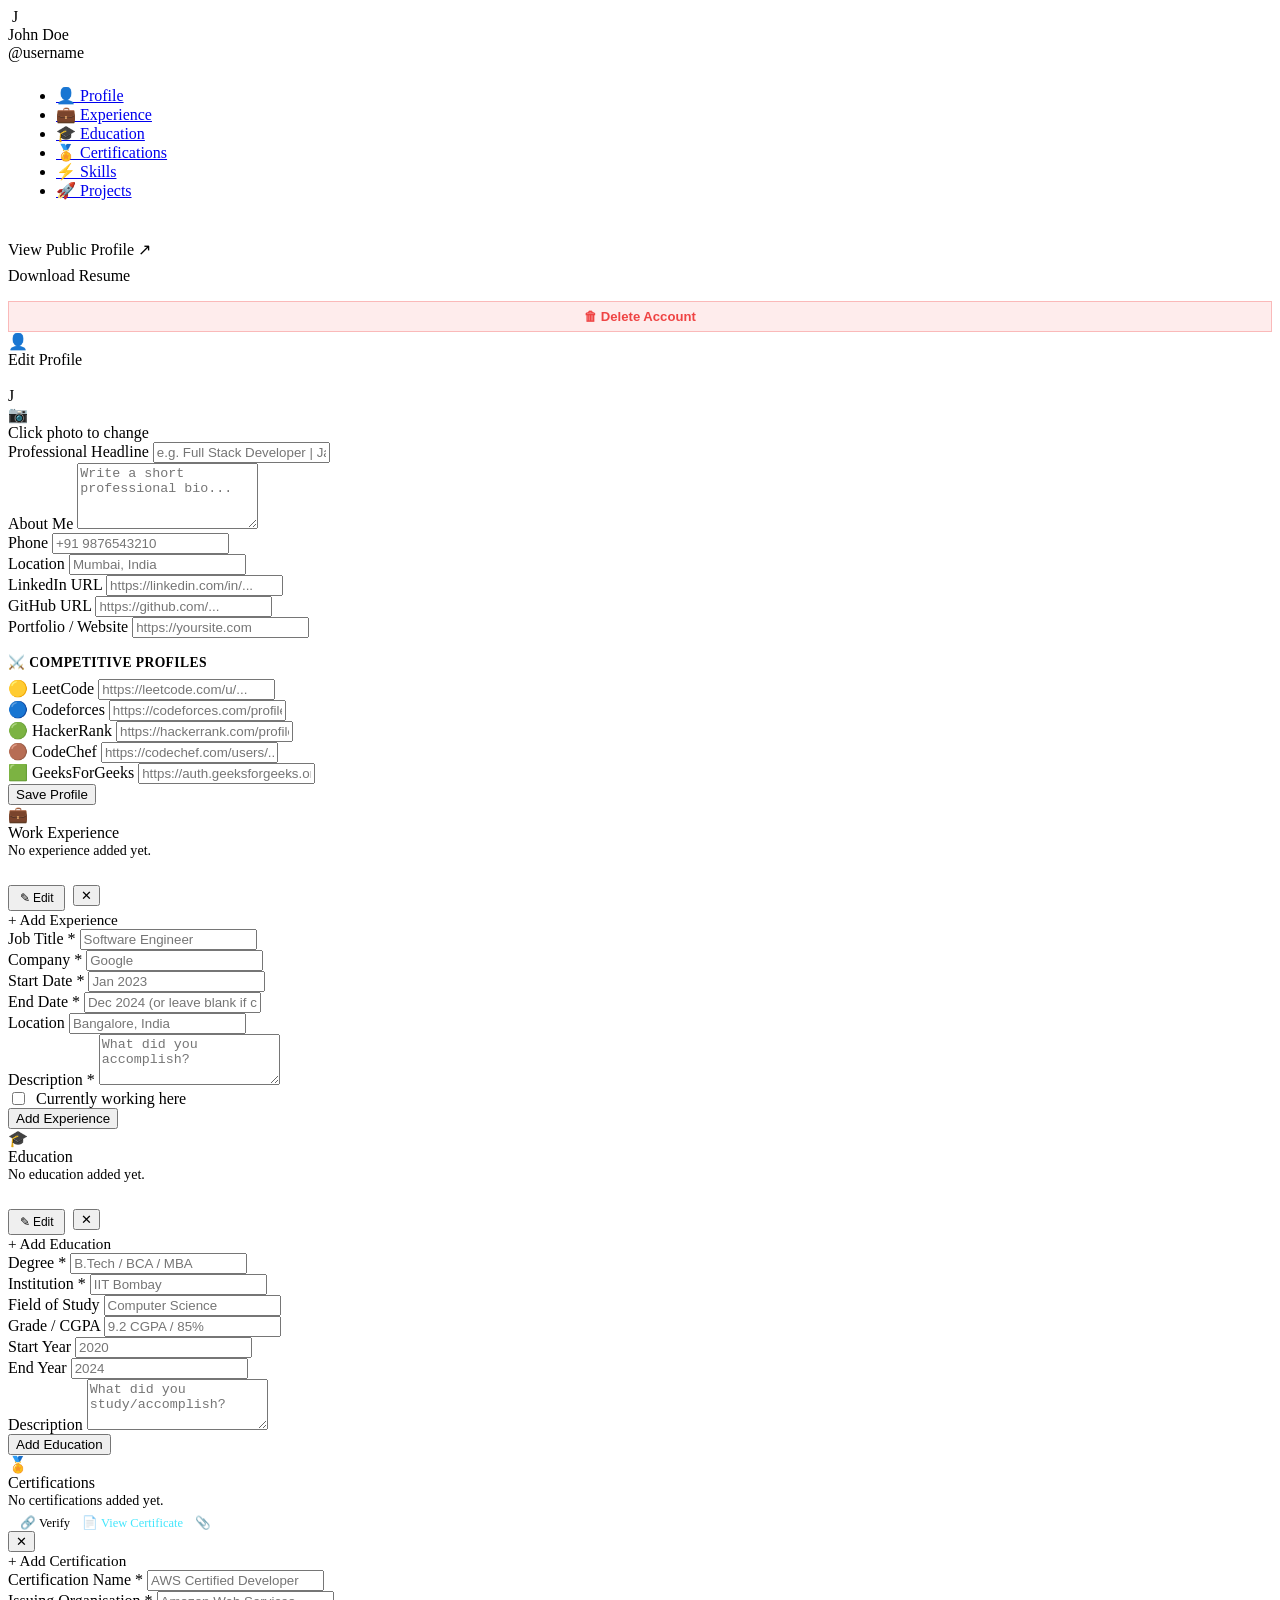
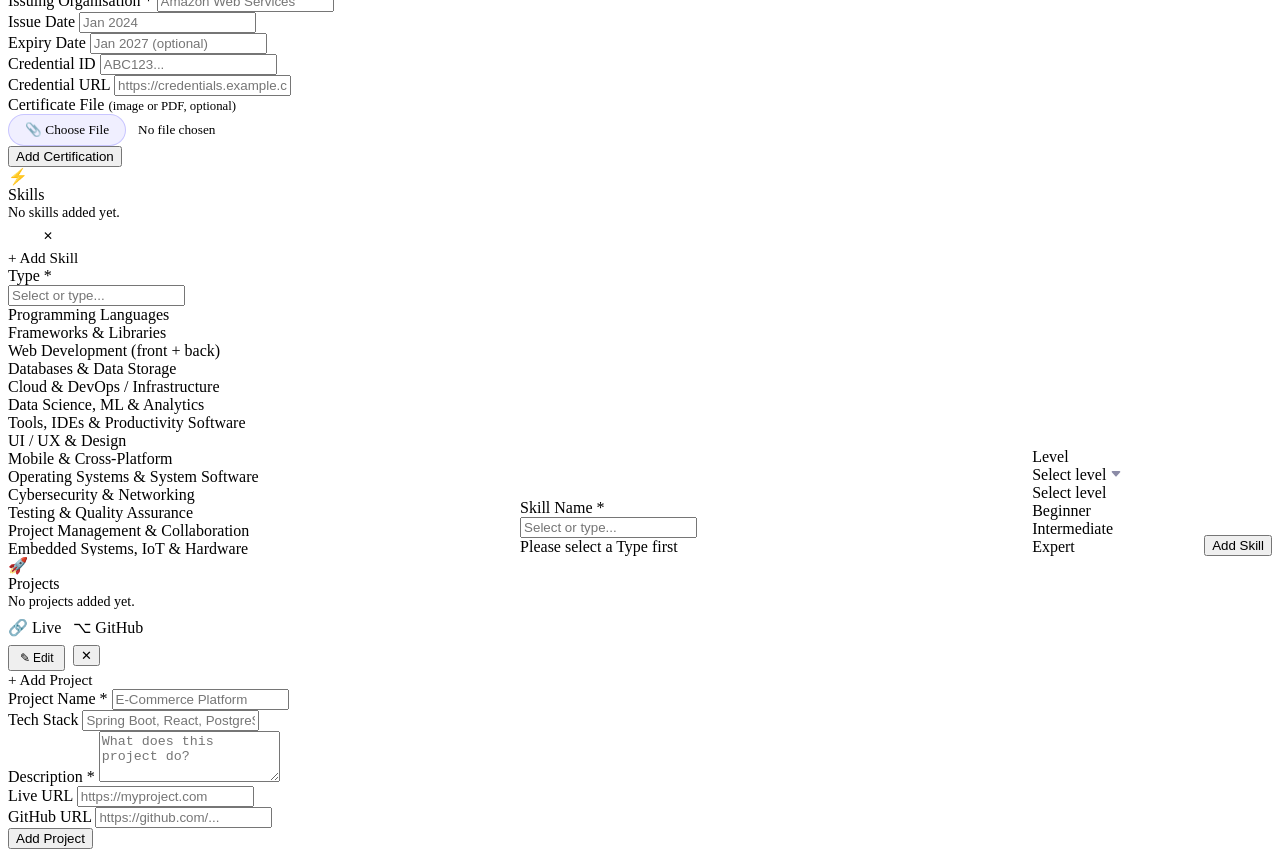
==== src/main/resources/templates/dashboard.html @ 79514089 "Prototype Completed" ====
<!DOCTYPE html>
<html xmlns:th="http://www.thymeleaf.org" lang="en">

<head>
    <meta charset="UTF-8" />
    <meta name="viewport" content="width=device-width, initial-scale=1.0" />
    <title>Dashboard – OpenPortfolio</title>
    <link rel="stylesheet" th:href="@{/css/main.css}" />
    <link rel="stylesheet" th:href="@{/css/dashboard.css}" />
</head>

<body>
    <div th:replace="~{fragments/navbar :: navbar('dashboard')}"></div>

    <div class="dashboard-layout">
        <!-- Sidebar -->
        <aside class="sidebar">
            <div class="sidebar-avatar">
                <!-- If the user has a profile pic, show it; otherwise show the letter circle -->
                <div class="avatar-circle" id="sidebarAvatar">
                    <img th:if="${profile != null and profile.profilePicUrl != null}" th:src="${profile.profilePicUrl}"
                        th:alt="${session.fullName}" id="sidebarAvatarImg" />
                    <span th:unless="${profile != null and profile.profilePicUrl != null}"
                        th:text="${#strings.substring(session.fullName, 0, 1)}" id="sidebarAvatarInitial">J</span>
                </div>
                <div class="avatar-name" th:text="${session.fullName}">John Doe</div>
                <div class="avatar-username">@<span th:text="${session.username}">username</span></div>
            </div>
            <div class="card" style="padding:0.5rem;">
                <ul class="sidebar-menu">
                    <li><a href="#profile" onclick="switchTab('profile')" class="active" id="tab-profile"> 👤
                            Profile</a></li>
                    <li><a href="#experience" onclick="switchTab('experience')" id="tab-experience"> 💼 Experience</a>
                    </li>
                    <li><a href="#education" onclick="switchTab('education')" id="tab-education"> 🎓 Education</a></li>
                    <li><a href="#certifications" onclick="switchTab('certifications')" id="tab-certifications"> 🏅
                            Certifications</a></li>
                    <li><a href="#skills" onclick="switchTab('skills')" id="tab-skills"> ⚡ Skills</a></li>
                    <li><a href="#projects" onclick="switchTab('projects')" id="tab-projects"> 🚀 Projects</a></li>
                </ul>
            </div>
            <div style="margin-top:1rem; display:flex; flex-direction:column; gap:0.5rem;">
                <a th:href="@{'/profile/' + ${session.username}}" class="btn btn-outline btn-sm" target="_blank">View
                    Public Profile ↗</a>
                <a th:href="@{'/resume/' + ${session.username}}" class="btn btn-primary btn-sm">Download Resume</a>
                <button type="button" onclick="document.getElementById('deleteModal').style.display='flex'"
                    style="background:rgba(239,68,68,0.1);border:1px solid rgba(239,68,68,0.3);color:#ef4444;border-radius:var(--radius-sm);padding:0.45rem 1rem;font-size:0.82rem;font-weight:600;cursor:pointer;margin-top:0.5rem;transition:all 0.2s;"
                    onmouseover="this.style.background='rgba(239,68,68,0.2)'"
                    onmouseout="this.style.background='rgba(239,68,68,0.1)'">
                    🗑 Delete Account
                </button>
            </div>
        </aside>

        <!-- Main Content -->
        <main class="main-content">

            <!-- ===== PROFILE TAB ===== -->
            <div id="panel-profile" class="tab-panel active">
                <div class="card">
                    <div class="section-title">
                        <div class="section-icon">👤</div> Edit Profile
                    </div>

                    <!-- Profile Picture Upload -->
                    <input type="file" id="picFileInput" accept="image/*" style="display:none" />
                    <div class="pic-upload-wrapper" onclick="document.getElementById('picFileInput').click()"
                        title="Click to change photo">
                        <img th:if="${profile != null and profile.profilePicUrl != null}"
                            th:src="${profile.profilePicUrl}" th:alt="${session.fullName}" id="picPreview" />
                        <div th:unless="${profile != null and profile.profilePicUrl != null}"
                            class="pic-upload-placeholder" id="picPlaceholder"
                            th:text="${#strings.substring(session.fullName, 0, 1)}">J</div>
                        <div class="pic-upload-overlay">📷</div>
                    </div>
                    <div class="pic-upload-status" id="picUploadStatus">Click photo to change</div>

                    <form id="profileForm" action="/dashboard/profile" method="post">
                        <div class="form-group">
                            <label class="form-label" for="headline">Professional Headline</label>
                            <input class="form-control" type="text" id="headline" name="headline"
                                th:value="${profile != null ? profile.headline : ''}"
                                placeholder="e.g. Full Stack Developer | Java & React Enthusiast" />
                        </div>
                        <div class="form-group">
                            <label class="form-label" for="bio">About Me</label>
                            <textarea class="form-control" id="bio" name="bio" rows="4"
                                th:text="${profile != null ? profile.bio : ''}"
                                placeholder="Write a short professional bio..."></textarea>
                        </div>
                        <div class="form-row">
                            <div class="form-group">
                                <label class="form-label" for="phone">Phone</label>
                                <input class="form-control" type="tel" id="phone" name="phone"
                                    th:value="${profile != null ? profile.phone : ''}" placeholder="+91 9876543210" />
                            </div>
                            <div class="form-group">
                                <label class="form-label" for="location">Location</label>
                                <input class="form-control" type="text" id="location" name="location"
                                    th:value="${profile != null ? profile.location : ''}" placeholder="Mumbai, India" />
                            </div>
                        </div>
                        <div class="form-row">
                            <div class="form-group">
                                <label class="form-label" for="linkedin">LinkedIn URL</label>
                                <input class="form-control" type="url" id="linkedin" name="linkedin"
                                    th:value="${profile != null ? profile.linkedin : ''}"
                                    placeholder="https://linkedin.com/in/..." />
                            </div>
                            <div class="form-group">
                                <label class="form-label" for="github">GitHub URL</label>
                                <input class="form-control" type="url" id="github" name="github"
                                    th:value="${profile != null ? profile.github : ''}"
                                    placeholder="https://github.com/..." />
                            </div>
                        </div>
                        <div class="form-group">
                            <label class="form-label" for="website">Portfolio / Website</label>
                            <input class="form-control" type="url" id="website" name="website"
                                th:value="${profile != null ? profile.website : ''}"
                                placeholder="https://yoursite.com" />
                        </div>

                        <!-- Competitive Coding Profiles -->
                        <div
                            style="margin-top:1rem;margin-bottom:0.5rem;font-weight:600;font-size:0.85rem;color:var(--text-muted);letter-spacing:0.03em;">
                            ⚔️ COMPETITIVE PROFILES</div>
                        <div class="form-row">
                            <div class="form-group">
                                <label class="form-label" for="leetcode">🟡 LeetCode</label>
                                <input class="form-control" type="url" id="leetcode" name="leetcode"
                                    th:value="${profile != null ? profile.leetcode : ''}"
                                    placeholder="https://leetcode.com/u/..." />
                            </div>
                            <div class="form-group">
                                <label class="form-label" for="codeforces">🔵 Codeforces</label>
                                <input class="form-control" type="url" id="codeforces" name="codeforces"
                                    th:value="${profile != null ? profile.codeforces : ''}"
                                    placeholder="https://codeforces.com/profile/..." />
                            </div>
                        </div>
                        <div class="form-row">
                            <div class="form-group">
                                <label class="form-label" for="hackerrank">🟢 HackerRank</label>
                                <input class="form-control" type="url" id="hackerrank" name="hackerrank"
                                    th:value="${profile != null ? profile.hackerrank : ''}"
                                    placeholder="https://hackerrank.com/profile/..." />
                            </div>
                            <div class="form-group">
                                <label class="form-label" for="codechef">🟤 CodeChef</label>
                                <input class="form-control" type="url" id="codechef" name="codechef"
                                    th:value="${profile != null ? profile.codechef : ''}"
                                    placeholder="https://codechef.com/users/..." />
                            </div>
                        </div>
                        <div class="form-group">
                            <label class="form-label" for="geeksforgeeks">🟩 GeeksForGeeks</label>
                            <input class="form-control" type="url" id="geeksforgeeks" name="geeksforgeeks"
                                th:value="${profile != null ? profile.geeksforgeeks : ''}"
                                placeholder="https://auth.geeksforgeeks.org/user/..." />
                        </div>

                        <button type="submit" id="saveProfileBtn" class="btn btn-primary">Save Profile</button>
                    </form>
                </div>
            </div>

            <!-- ===== EXPERIENCE TAB ===== -->
            <div id="panel-experience" class="tab-panel">
                <!-- Existing Entries -->
                <div class="card mb-2">
                    <div class="section-title">
                        <div class="section-icon">💼</div> Work Experience
                    </div>
                    <div th:if="${#lists.isEmpty(experiences)}" style="color:var(--text-muted);font-size:0.88rem;">No
                        experience added yet.</div>
                    <div th:each="exp : ${experiences}">
                        <div class="entry-card">
                            <div class="entry-info">
                                <div class="entry-title" th:text="${exp.jobTitle}"></div>
                                <div class="entry-sub"
                                    th:text="${exp.company} + (${exp.location != null} ? ' · ' + ${exp.location} : '')">
                                </div>
                                <div class="entry-sub"
                                    th:text="${exp.startDate} + ' → ' + (${exp.current} ? 'Present' : ${exp.endDate})">
                                </div>
                                <div class="entry-sub" style="white-space: pre-line; margin-top: 0.5rem;"
                                    th:if="${exp.description}" th:text="${exp.description}">
                                </div>
                            </div>
                            <div style="display:flex;gap:0.5rem;align-items:flex-start;">
                                <button type="button" class="btn btn-outline btn-sm"
                                    th:onclick="'toggleEditExperience(' + ${exp.id} + ')'"
                                    style="font-size:0.75rem;padding:0.25rem 0.6rem;">✎ Edit</button>
                                <form th:action="@{'/dashboard/experience/delete/' + ${exp.id}}" method="post">
                                    <button type="submit" class="btn btn-danger">✕</button>
                                </form>
                            </div>
                        </div>

                        <!-- Edit Form (Hidden by default) -->
                        <div th:id="'edit-experience-' + ${exp.id}" class="card"
                            style="display:none; margin-bottom: 1rem; border: 1px dashed var(--primary);">
                            <div class="section-title" style="font-size:0.95rem;">✎ Edit Experience</div>
                            <form th:action="@{'/dashboard/experience/edit/' + ${exp.id}}" method="post">
                                <div class="form-row">
                                    <div class="form-group">
                                        <label class="form-label">Job Title *</label>
                                        <input class="form-control" type="text" name="jobTitle"
                                            th:value="${exp.jobTitle}" required />
                                    </div>
                                    <div class="form-group">
                                        <label class="form-label">Company *</label>
                                        <input class="form-control" type="text" name="company" th:value="${exp.company}"
                                            required />
                                    </div>
                                </div>
                                <div class="form-row">
                                    <div class="form-group">
                                        <label class="form-label">Start Date *</label>
                                        <input class="form-control" type="text" name="startDate"
                                            th:value="${exp.startDate}" required />
                                    </div>
                                    <div class="form-group">
                                        <label class="form-label">End Date <span class="end-date-req"
                                                th:style="${exp.current ? 'display:none;' : ''}">*</span></label>
                                        <input class="form-control" type="text" name="endDate" th:value="${exp.endDate}"
                                            th:required="${!exp.current}" />
                                    </div>
                                </div>
                                <div class="form-group">
                                    <label class="form-label">Location</label>
                                    <input class="form-control" type="text" name="location"
                                        th:value="${exp.location}" />
                                </div>
                                <div class="form-group">
                                    <label class="form-label">Description *</label>
                                    <textarea class="form-control" name="description" rows="3" required
                                        style="white-space: pre-line;" th:text="${exp.description}"></textarea>
                                </div>
                                <div class="form-group" style="display:flex;align-items:center;gap:0.5rem;"
                                    th:if="${#lists.isEmpty(experiences.?[current]) or exp.current}">
                                    <input type="checkbox" th:id="'current-exp-' + ${exp.id}" name="current"
                                        value="true" th:checked="${exp.current}" style="accent-color:var(--primary)" />
                                    <label th:for="'current-exp-' + ${exp.id}" class="form-label"
                                        style="margin:0;">Currently working here</label>
                                </div>
                                <div style="display:flex; gap:0.5rem;">
                                    <button type="submit" class="btn btn-primary btn-sm">Save Changes</button>
                                    <button type="button" class="btn btn-outline btn-sm"
                                        th:onclick="'toggleEditExperience(' + ${exp.id} + ')'">Cancel</button>
                                </div>
                            </form>
                        </div>
                    </div>
                </div>
                <!-- Add Form -->
                <div class="card">
                    <div class="section-title" style="font-size:0.95rem;">+ Add Experience</div>
                    <form action="/dashboard/experience/add" method="post">
                        <div class="form-row">
                            <div class="form-group">
                                <label class="form-label">Job Title *</label>
                                <input class="form-control" type="text" name="jobTitle" placeholder="Software Engineer"
                                    required />
                            </div>
                            <div class="form-group">
                                <label class="form-label">Company *</label>
                                <input class="form-control" type="text" name="company" placeholder="Google" required />
                            </div>
                        </div>
                        <div class="form-row">
                            <div class="form-group">
                                <label class="form-label">Start Date *</label>
                                <input class="form-control" type="text" name="startDate" placeholder="Jan 2023"
                                    required />
                            </div>
                            <div class="form-group">
                                <label class="form-label">End Date <span class="end-date-req">*</span></label>
                                <input class="form-control" type="text" name="endDate"
                                    placeholder="Dec 2024 (or leave blank if current)" required />
                            </div>
                        </div>
                        <div class="form-group">
                            <label class="form-label">Location</label>
                            <input class="form-control" type="text" name="location" placeholder="Bangalore, India" />
                        </div>
                        <div class="form-group">
                            <label class="form-label">Description *</label>
                            <textarea class="form-control" name="description" rows="3"
                                placeholder="What did you accomplish?" required
                                style="white-space: pre-line;"></textarea>
                        </div>
                        <div class="form-group" style="display:flex;align-items:center;gap:0.5rem;"
                            th:if="${#lists.isEmpty(experiences.?[current])}">
                            <input type="checkbox" id="current-exp" name="current" value="true"
                                style="accent-color:var(--primary)" />
                            <label for="current-exp" class="form-label" style="margin:0;">Currently working here</label>
                        </div>
                        <button type="submit" class="btn btn-primary btn-sm">Add Experience</button>
                    </form>
                </div>
            </div>

            <!-- ===== EDUCATION TAB ===== -->
            <div id="panel-education" class="tab-panel">
                <div class="card mb-2">
                    <div class="section-title">
                        <div class="section-icon">🎓</div> Education
                    </div>
                    <div th:if="${#lists.isEmpty(educations)}" style="color:var(--text-muted);font-size:0.88rem;">No
                        education added yet.</div>
                    <div th:each="edu : ${educations}">
                        <div class="entry-card">
                            <div class="entry-info">
                                <div class="entry-title"
                                    th:text="${edu.degree} + (${edu.fieldOfStudy != null} ? ' in ' + ${edu.fieldOfStudy} : '')">
                                </div>
                                <div class="entry-sub" th:text="${edu.institution}"></div>
                                <div class="entry-sub"
                                    th:text="${edu.startYear} + ' – ' + ${edu.endYear} + (${edu.grade != null} ? ' · ' + ${edu.grade} : '')">
                                </div>
                                <div class="entry-sub" style="white-space: pre-line; margin-top: 0.5rem;"
                                    th:if="${edu.description}" th:text="${edu.description}">
                                </div>
                            </div>
                            <div style="display:flex;gap:0.5rem;align-items:flex-start;">
                                <button type="button" class="btn btn-outline btn-sm"
                                    th:onclick="'toggleEditEducation(' + ${edu.id} + ')'"
                                    style="font-size:0.75rem;padding:0.25rem 0.6rem;">✎ Edit</button>
                                <form th:action="@{'/dashboard/education/delete/' + ${edu.id}}" method="post">
                                    <button type="submit" class="btn btn-danger">✕</button>
                                </form>
                            </div>
                        </div>

                        <!-- Edit Form (Hidden by default) -->
                        <div th:id="'edit-education-' + ${edu.id}" class="card"
                            style="display:none; margin-bottom: 1rem; border: 1px dashed var(--primary);">
                            <div class="section-title" style="font-size:0.95rem;">✎ Edit Education</div>
                            <form th:action="@{'/dashboard/education/edit/' + ${edu.id}}" method="post">
                                <div class="form-row">
                                    <div class="form-group">
                                        <label class="form-label">Degree *</label>
                                        <input class="form-control" type="text" name="degree" th:value="${edu.degree}"
                                            required />
                                    </div>
                                    <div class="form-group">
                                        <label class="form-label">Institution *</label>
                                        <input class="form-control" type="text" name="institution"
                                            th:value="${edu.institution}" required />
                                    </div>
                                </div>
                                <div class="form-row">
                                    <div class="form-group">
                                        <label class="form-label">Field of Study</label>
                                        <input class="form-control" type="text" name="fieldOfStudy"
                                            th:value="${edu.fieldOfStudy}" />
                                    </div>
                                    <div class="form-group">
                                        <label class="form-label">Grade / CGPA</label>
                                        <input class="form-control" type="text" name="grade" th:value="${edu.grade}" />
                                    </div>
                                </div>
                                <div class="form-row">
                                    <div class="form-group">
                                        <label class="form-label">Start Year</label>
                                        <input class="form-control" type="text" name="startYear"
                                            th:value="${edu.startYear}" />
                                    </div>
                                    <div class="form-group">
                                        <label class="form-label">End Year</label>
                                        <input class="form-control" type="text" name="endYear"
                                            th:value="${edu.endYear}" />
                                    </div>
                                </div>
                                <div class="form-group">
                                    <label class="form-label">Description</label>
                                    <textarea class="form-control" name="description" rows="3"
                                        style="white-space: pre-line;" th:text="${edu.description}"></textarea>
                                </div>
                                <div style="display:flex; gap:0.5rem;">
                                    <button type="submit" class="btn btn-primary btn-sm">Save Changes</button>
                                    <button type="button" class="btn btn-outline btn-sm"
                                        th:onclick="'toggleEditEducation(' + ${edu.id} + ')'">Cancel</button>
                                </div>
                            </form>
                        </div>
                    </div>
                </div>
                <div class="card">
                    <div class="section-title" style="font-size:0.95rem;">+ Add Education</div>
                    <form action="/dashboard/education/add" method="post">
                        <div class="form-row">
                            <div class="form-group">
                                <label class="form-label">Degree *</label>
                                <input class="form-control" type="text" name="degree" placeholder="B.Tech / BCA / MBA"
                                    required />
                            </div>
                            <div class="form-group">
                                <label class="form-label">Institution *</label>
                                <input class="form-control" type="text" name="institution" placeholder="IIT Bombay"
                                    required />
                            </div>
                        </div>
                        <div class="form-row">
                            <div class="form-group">
                                <label class="form-label">Field of Study</label>
                                <input class="form-control" type="text" name="fieldOfStudy"
                                    placeholder="Computer Science" />
                            </div>
                            <div class="form-group">
                                <label class="form-label">Grade / CGPA</label>
                                <input class="form-control" type="text" name="grade" placeholder="9.2 CGPA / 85%" />
                            </div>
                        </div>
                        <div class="form-row">
                            <div class="form-group">
                                <label class="form-label">Start Year</label>
                                <input class="form-control" type="text" name="startYear" placeholder="2020" />
                            </div>
                            <div class="form-group">
                                <label class="form-label">End Year</label>
                                <input class="form-control" type="text" name="endYear" placeholder="2024" />
                            </div>
                        </div>
                        <div class="form-group">
                            <label class="form-label">Description</label>
                            <textarea class="form-control" name="description" rows="3"
                                placeholder="What did you study/accomplish?" style="white-space: pre-line;"></textarea>
                        </div>
                        <button type="submit" class="btn btn-primary btn-sm">Add Education</button>
                    </form>
                </div>
            </div>

            <!-- ===== CERTIFICATIONS TAB ===== -->
            <div id="panel-certifications" class="tab-panel">
                <div class="card mb-2">
                    <div class="section-title">
                        <div class="section-icon">🏅</div> Certifications
                    </div>
                    <div th:if="${#lists.isEmpty(certifications)}" style="color:var(--text-muted);font-size:0.88rem;">No
                        certifications added yet.</div>
                    <div th:each="cert : ${certifications}" class="entry-card">
                        <div class="entry-info">
                            <div class="entry-title" th:text="${cert.name}"></div>
                            <div class="entry-sub" th:text="${cert.issuer}"></div>
                            <div class="entry-sub"
                                th:text="${cert.issueDate} + (${cert.expiryDate != null} ? ' – ' + ${cert.expiryDate} : '')">
                            </div>
                            <div style="display:flex;gap:0.75rem;margin-top:0.35rem;align-items:center;flex-wrap:wrap;">
                                <span th:if="${cert.credentialId}" th:text="'ID: ' + ${cert.credentialId}"
                                    style="font-size:0.78rem;color:var(--text-muted);"></span>
                                <a th:if="${cert.credentialUrl}" th:href="${cert.credentialUrl}" target="_blank"
                                    style="font-size:0.78rem;color:var(--primary);">🔗 Verify</a>
                                <!-- View uploaded certificate file -->
                                <a th:if="${cert.certificateFileUrl}" th:href="${cert.certificateFileUrl}"
                                    target="_blank" data-cert-file="true"
                                    style="font-size:0.78rem;color:#43e6fc;display:inline-flex;align-items:center;gap:0.25rem;">📄
                                    View Certificate</a>
                                <!-- Upload / replace certificate file -->
                                <label th:attr="for='certFile_' + ${cert.id}"
                                    style="font-size:0.78rem;color:var(--text-muted);cursor:pointer;display:inline-flex;align-items:center;gap:0.25rem;"
                                    th:title="${cert.certificateFileUrl != null ? 'Replace file' : 'Attach file'}">📎
                                    <span
                                        th:text="${cert.certificateFileUrl != null ? 'Replace' : 'Attach'}"></span></label>
                                <input type="file" th:id="'certFile_' + ${cert.id}" accept="image/*,application/pdf"
                                    style="display:none" th:attr="onchange='uploadCertFile(this,' + ${cert.id} + ')'" />
                                <span th:id="'certFileStatus_' + ${cert.id}"
                                    style="font-size:0.75rem;color:var(--text-muted);"></span>
                            </div>
                        </div>
                        <form th:action="@{'/dashboard/certification/delete/' + ${cert.id}}" method="post">
                            <button type="submit" class="btn btn-danger">✕</button>
                        </form>
                    </div>
                </div>
                <div class="card">
                    <div class="section-title" style="font-size:0.95rem;">+ Add Certification</div>
                    <form action="/dashboard/certification/add" method="post">
                        <div class="form-row">
                            <div class="form-group">
                                <label class="form-label">Certification Name *</label>
                                <input class="form-control" type="text" name="name"
                                    placeholder="AWS Certified Developer" required />
                            </div>
                            <div class="form-group">
                                <label class="form-label">Issuing Organisation *</label>
                                <input class="form-control" type="text" name="issuer" placeholder="Amazon Web Services"
                                    required />
                            </div>
                        </div>
                        <div class="form-row">
                            <div class="form-group">
                                <label class="form-label">Issue Date</label>
                                <input class="form-control" type="text" name="issueDate" placeholder="Jan 2024" />
                            </div>
                            <div class="form-group">
                                <label class="form-label">Expiry Date</label>
                                <input class="form-control" type="text" name="expiryDate"
                                    placeholder="Jan 2027 (optional)" />
                            </div>
                        </div>
                        <div class="form-row">
                            <div class="form-group">
                                <label class="form-label">Credential ID</label>
                                <input class="form-control" type="text" name="credentialId" placeholder="ABC123..." />
                            </div>
                            <div class="form-group">
                                <label class="form-label">Credential URL</label>
                                <input class="form-control" type="url" name="credentialUrl"
                                    placeholder="https://credentials.example.com/..." />
                            </div>
                        </div>
                        <!-- Certificate File Upload -->
                        <div class="form-group">
                            <label class="form-label">Certificate File <span
                                    style="color:var(--text-subtle);font-size:0.8rem;">(image or PDF,
                                    optional)</span></label>
                            <div style="display:flex;align-items:center;gap:0.75rem;flex-wrap:wrap;">
                                <label for="newCertFile"
                                    style="display:inline-flex;align-items:center;gap:0.4rem;padding:0.45rem 1rem;background:rgba(108,99,255,0.1);border:1px solid rgba(108,99,255,0.3);border-radius:50px;font-size:0.83rem;color:var(--primary);cursor:pointer;transition:background 0.2s;"
                                    onmouseover="this.style.background='rgba(108,99,255,0.2)'"
                                    onmouseout="this.style.background='rgba(108,99,255,0.1)'">
                                    📎 Choose File
                                </label>
                                <input type="file" id="newCertFile" accept="image/*,application/pdf"
                                    style="display:none"
                                    onchange="document.getElementById('newCertFileLabel').textContent = this.files[0] ? this.files[0].name : 'No file chosen'" />
                                <span id="newCertFileLabel" style="font-size:0.83rem;color:var(--text-muted);">No file
                                    chosen</span>
                            </div>
                        </div>
                        <div style="display:flex;align-items:center;gap:0.75rem;flex-wrap:wrap;">
                            <button type="submit" class="btn btn-primary btn-sm" id="addCertBtn">Add
                                Certification</button>
                            <span id="addCertStatus" style="font-size:0.82rem;color:var(--text-muted);"></span>
                        </div>
                    </form>
                </div>
            </div>

            <!-- ===== SKILLS TAB ===== -->
            <div id="panel-skills" class="tab-panel">
                <div class="card mb-2">
                    <div class="section-title">
                        <div class="section-icon">⚡</div> Skills
                    </div>
                    <div th:if="${#lists.isEmpty(skills)}" style="color:var(--text-muted);font-size:0.88rem;">No skills
                        added yet.</div>
                    <div style="display:flex;flex-wrap:wrap;gap:0.5rem;">
                        <div th:each="skill : ${skills}"
                            style="display:flex;align-items:center;gap:0.4rem;background:var(--bg-card);border:1px solid var(--border);border-radius:50px;padding:0.3rem 0.8rem;">
                            <span th:text="${skill.name}" style="font-size:0.85rem;font-weight:500;"></span>
                            <span th:if="${skill.type != null and !skill.type.isEmpty()}"
                                th:text="'(' + ${skill.type} + ')'"
                                style="font-size:0.75rem;color:var(--primary);"></span>
                            <span th:if="${skill.level != null}" th:text="${skill.level}"
                                style="font-size:0.72rem;color:var(--text-muted);"></span>
                            <form th:action="@{'/dashboard/skill/delete/' + ${skill.id}}" method="post"
                                style="display:inline;">
                                <button type="submit"
                                    style="background:none;border:none;color:var(--text-muted);cursor:pointer;font-size:0.75rem;padding:0 0.2rem;">✕</button>
                            </form>
                        </div>
                    </div>
                </div>
                <div class="card">
                    <div class="section-title" style="font-size:0.95rem;">+ Add Skill</div>
                    <form action="/dashboard/skill/add" method="post"
                        style="display:flex;gap:0.75rem;flex-wrap:wrap;align-items:flex-end;">

                        <div class="form-group" style="margin:0;flex:1;min-width:180px;">
                            <label class="form-label">Type *</label>
                            <div class="custom-select" id="skillTypeDropdown">
                                <input class="form-control" type="text" id="skillTypeInput" name="type"
                                    placeholder="Select or type..." autocomplete="off" onfocus="openSkillTypeDropdown()"
                                    oninput="filterSkillTypes()" onclick="openSkillTypeDropdown()" required />
                                <div class="custom-select-options" id="skillTypeOptions"
                                    style="max-height: 250px; overflow-y: auto;">
                                    <div class="custom-select-option"
                                        onclick="selectSkillType('Programming Languages')">Programming Languages</div>
                                    <div class="custom-select-option"
                                        onclick="selectSkillType('Frameworks &amp; Libraries')">Frameworks &amp;
                                        Libraries</div>
                                    <div class="custom-select-option"
                                        onclick="selectSkillType('Web Development (front + back)')">Web Development
                                        (front + back)</div>
                                    <div class="custom-select-option"
                                        onclick="selectSkillType('Databases &amp; Data Storage')">Databases &amp; Data
                                        Storage</div>
                                    <div class="custom-select-option"
                                        onclick="selectSkillType('Cloud &amp; DevOps / Infrastructure')">Cloud &amp;
                                        DevOps / Infrastructure</div>
                                    <div class="custom-select-option"
                                        onclick="selectSkillType('Data Science, ML &amp; Analytics')">Data Science, ML
                                        &amp; Analytics</div>
                                    <div class="custom-select-option"
                                        onclick="selectSkillType('Tools, IDEs &amp; Productivity Software')">Tools, IDEs
                                        &amp; Productivity Software</div>
                                    <div class="custom-select-option" onclick="selectSkillType('UI / UX &amp; Design')">
                                        UI / UX &amp; Design</div>
                                    <div class="custom-select-option"
                                        onclick="selectSkillType('Mobile &amp; Cross-Platform')">Mobile &amp;
                                        Cross-Platform</div>
                                    <div class="custom-select-option"
                                        onclick="selectSkillType('Operating Systems &amp; System Software')">Operating
                                        Systems &amp; System Software</div>
                                    <div class="custom-select-option"
                                        onclick="selectSkillType('Cybersecurity &amp; Networking')">Cybersecurity &amp;
                                        Networking</div>
                                    <div class="custom-select-option"
                                        onclick="selectSkillType('Testing &amp; Quality Assurance')">Testing &amp;
                                        Quality Assurance</div>
                                    <div class="custom-select-option"
                                        onclick="selectSkillType('Project Management &amp; Collaboration')">Project
                                        Management &amp; Collaboration</div>
                                    <div class="custom-select-option"
                                        onclick="selectSkillType('Embedded Systems, IoT &amp; Hardware')">Embedded
                                        Systems, IoT &amp; Hardware</div>
                                    <div class="custom-select-option"
                                        onclick="selectSkillType('Soft / Professional Skills')">Soft / Professional
                                        Skills</div>
                                </div>
                            </div>
                        </div>

                        <div class="form-group" style="margin:0;flex:1;min-width:180px;">
                            <label class="form-label">Skill Name *</label>
                            <div class="custom-select" id="skillNameDropdown">
                                <input class="form-control" type="text" id="skillNameInput" name="name"
                                    placeholder="Select or type..." autocomplete="off" onfocus="openSkillNameDropdown()"
                                    oninput="filterSkillNames()" onclick="openSkillNameDropdown()" required />
                                <div class="custom-select-options" id="skillNameOptions"
                                    style="max-height: 250px; overflow-y: auto;">
                                    <div class="custom-select-option"
                                        style="color: var(--text-muted); cursor: default; user-select: none;">Please
                                        select a Type first</div>
                                </div>
                            </div>
                        </div>

                        <div class="form-group" style="margin:0;width:160px;">
                            <label class="form-label">Level</label>
                            <input type="hidden" name="level" id="skillLevelInput" value="">
                            <div class="custom-select" id="skillLevelDropdown">
                                <div class="custom-select-trigger" onclick="toggleSkillDropdown()">
                                    <span id="skillLevelLabel">Select level</span>
                                    <svg xmlns="http://www.w3.org/2000/svg" width="12" height="12" fill="#8b8ba7"
                                        viewBox="0 0 16 16">
                                        <path
                                            d="M7.247 11.14L2.451 5.658C1.885 5.013 2.345 4 3.204 4h9.592a1 1 0 0 1 .753 1.659l-4.796 5.48a1 1 0 0 1-1.506 0z" />
                                    </svg>
                                </div>
                                <div class="custom-select-options" id="skillLevelOptions">
                                    <div class="custom-select-option" onclick="selectSkillLevel('', 'Select level')">
                                        Select level</div>
                                    <div class="custom-select-option"
                                        onclick="selectSkillLevel('Beginner', 'Beginner')">Beginner</div>
                                    <div class="custom-select-option"
                                        onclick="selectSkillLevel('Intermediate', 'Intermediate')">Intermediate</div>
                                    <div class="custom-select-option" onclick="selectSkillLevel('Expert', 'Expert')">
                                        Expert</div>
                                </div>
                            </div>
                        </div>
                        <div class="form-group" style="margin:0;">
                            <button type="submit" class="btn btn-primary btn-sm">Add Skill</button>
                        </div>
                    </form>
                </div>
            </div>

            <!-- ===== PROJECTS TAB ===== -->
            <div id="panel-projects" class="tab-panel">
                <div class="card mb-2">
                    <div class="section-title">
                        <div class="section-icon">🚀</div> Projects
                    </div>
                    <div th:if="${#lists.isEmpty(projects)}" style="color:var(--text-muted);font-size:0.88rem;">No
                        projects added yet.</div>
                    <div th:each="proj : ${projects}" class="entry-card">
                        <div class="entry-info">
                            <div class="entry-title" th:text="${proj.name}"></div>
                            <div class="entry-sub" th:text="${proj.techStack}"></div>
                            <div class="entry-sub" th:if="${proj.description}"
                                style="white-space: pre-line; margin-top: 0.5rem;" th:text="${proj.description}"></div>
                            <div style="display:flex;gap:0.75rem;margin-top:0.25rem;">
                                <a th:if="${proj.projectUrl}" th:href="${proj.projectUrl}" target="_blank"
                                    class="profile-link-btn">🔗 Live</a>
                                <a th:if="${proj.githubUrl}" th:href="${proj.githubUrl}" target="_blank"
                                    class="profile-link-btn">⌥ GitHub</a>
                            </div>
                            <div style="display:flex;gap:0.5rem;align-items:flex-start; margin-top: 0.5rem;">
                                <button type="button" class="btn btn-outline btn-sm"
                                    th:onclick="'toggleEditProject(' + ${proj.id} + ')'"
                                    style="font-size:0.75rem;padding:0.25rem 0.6rem;">✎ Edit</button>
                                <form th:action="@{'/dashboard/project/delete/' + ${proj.id}}" method="post">
                                    <button type="submit" class="btn btn-danger">✕</button>
                                </form>
                            </div>
                        </div>

                        <!-- Edit Form (Hidden by default) -->
                        <div th:id="'edit-project-' + ${proj.id}" class="card"
                            style="display:none; margin-bottom: 1rem; border: 1px dashed var(--primary);">
                            <div class="section-title" style="font-size:0.95rem;">✎ Edit Project</div>
                            <form th:action="@{'/dashboard/project/edit/' + ${proj.id}}" method="post">
                                <div class="form-group">
                                    <label class="form-label">Project Name *</label>
                                    <input class="form-control" type="text" name="name" th:value="${proj.name}"
                                        required />
                                </div>
                                <div class="form-group">
                                    <label class="form-label">Tech Stack</label>
                                    <input class="form-control" type="text" name="techStack"
                                        th:value="${proj.techStack}" />
                                </div>
                                <div class="form-group">
                                    <label class="form-label">Description *</label>
                                    <textarea class="form-control" name="description" rows="3" required
                                        style="white-space: pre-line;" th:text="${proj.description}"></textarea>
                                </div>
                                <div class="form-row">
                                    <div class="form-group">
                                        <label class="form-label">Live URL</label>
                                        <input class="form-control" type="url" name="projectUrl"
                                            th:value="${proj.projectUrl}" />
                                    </div>
                                    <div class="form-group">
                                        <label class="form-label">GitHub URL</label>
                                        <input class="form-control" type="url" name="githubUrl"
                                            th:value="${proj.githubUrl}" />
                                    </div>
                                </div>
                                <div style="display:flex; gap:0.5rem;">
                                    <button type="submit" class="btn btn-primary btn-sm">Save Changes</button>
                                    <button type="button" class="btn btn-outline btn-sm"
                                        th:onclick="'toggleEditProject(' + ${proj.id} + ')'">Cancel</button>
                                </div>
                            </form>
                        </div>
                    </div>
                </div>
                <div class="card">
                    <div class="section-title" style="font-size:0.95rem;">+ Add Project</div>
                    <form action="/dashboard/project/add" method="post">
                        <div class="form-group">
                            <label class="form-label">Project Name *</label>
                            <input class="form-control" type="text" name="name" placeholder="E-Commerce Platform"
                                required />
                        </div>
                        <div class="form-group">
                            <label class="form-label">Tech Stack</label>
                            <input class="form-control" type="text" name="techStack"
                                placeholder="Spring Boot, React, PostgreSQL" />
                        </div>
                        <div class="form-group">
                            <label class="form-label">Description *</label>
                            <textarea class="form-control" name="description" rows="3" required
                                placeholder="What does this project do?"></textarea>
                        </div>
                        <div class="form-row">
                            <div class="form-group">
                                <label class="form-label">Live URL</label>
                                <input class="form-control" type="url" name="projectUrl"
                                    placeholder="https://myproject.com" />
                            </div>
                            <div class="form-group">
                                <label class="form-label">GitHub URL</label>
                                <input class="form-control" type="url" name="githubUrl"
                                    placeholder="https://github.com/..." />
                            </div>
                        </div>
                        <button type="submit" class="btn btn-primary btn-sm">Add Project</button>
                    </form>
                </div>
            </div>

        </main>
    </div>

    <script th:src="@{/js/dashboard.js}"></script>

    <!-- Delete Account Confirmation Modal -->
    <div id="deleteModal"
        style="display:none;position:fixed;inset:0;background:rgba(0,0,0,0.7);z-index:1000;align-items:center;justify-content:center;backdrop-filter:blur(4px);">
        <div
            style="background:var(--bg-card);border:1px solid rgba(239,68,68,0.4);border-radius:var(--radius);padding:2rem;max-width:420px;width:90%;box-shadow:0 20px 60px rgba(0,0,0,0.5);">
            <div style="font-size:2rem;text-align:center;margin-bottom:0.5rem;">⚠️</div>
            <h3 style="text-align:center;font-family:'Outfit',sans-serif;font-size:1.2rem;margin-bottom:0.5rem;">Delete
                Account?</h3>
            <p
                style="text-align:center;color:var(--text-muted);font-size:0.88rem;line-height:1.6;margin-bottom:1.5rem;">
                This will permanently delete your account, profile, experiences, education, skills, and projects.
                <strong style="color:#ef4444;">This action cannot be undone.</strong>
            </p>
            <div style="display:flex;gap:0.75rem;">
                <button type="button" onclick="document.getElementById('deleteModal').style.display='none'"
                    style="flex:1;padding:0.65rem;border:1px solid var(--border);background:transparent;color:var(--text-muted);border-radius:var(--radius-sm);cursor:pointer;font-size:0.88rem;">
                    Cancel
                </button>
                <form action="/dashboard/account/delete" method="post" style="flex:1;">
                    <button type="submit"
                        style="width:100%;padding:0.65rem;background:#ef4444;border:none;color:#fff;border-radius:var(--radius-sm);cursor:pointer;font-size:0.88rem;font-weight:700;">
                        Yes, Delete Everything
                    </button>
                </form>
            </div>
        </div>
    </div>

</body>

</html>
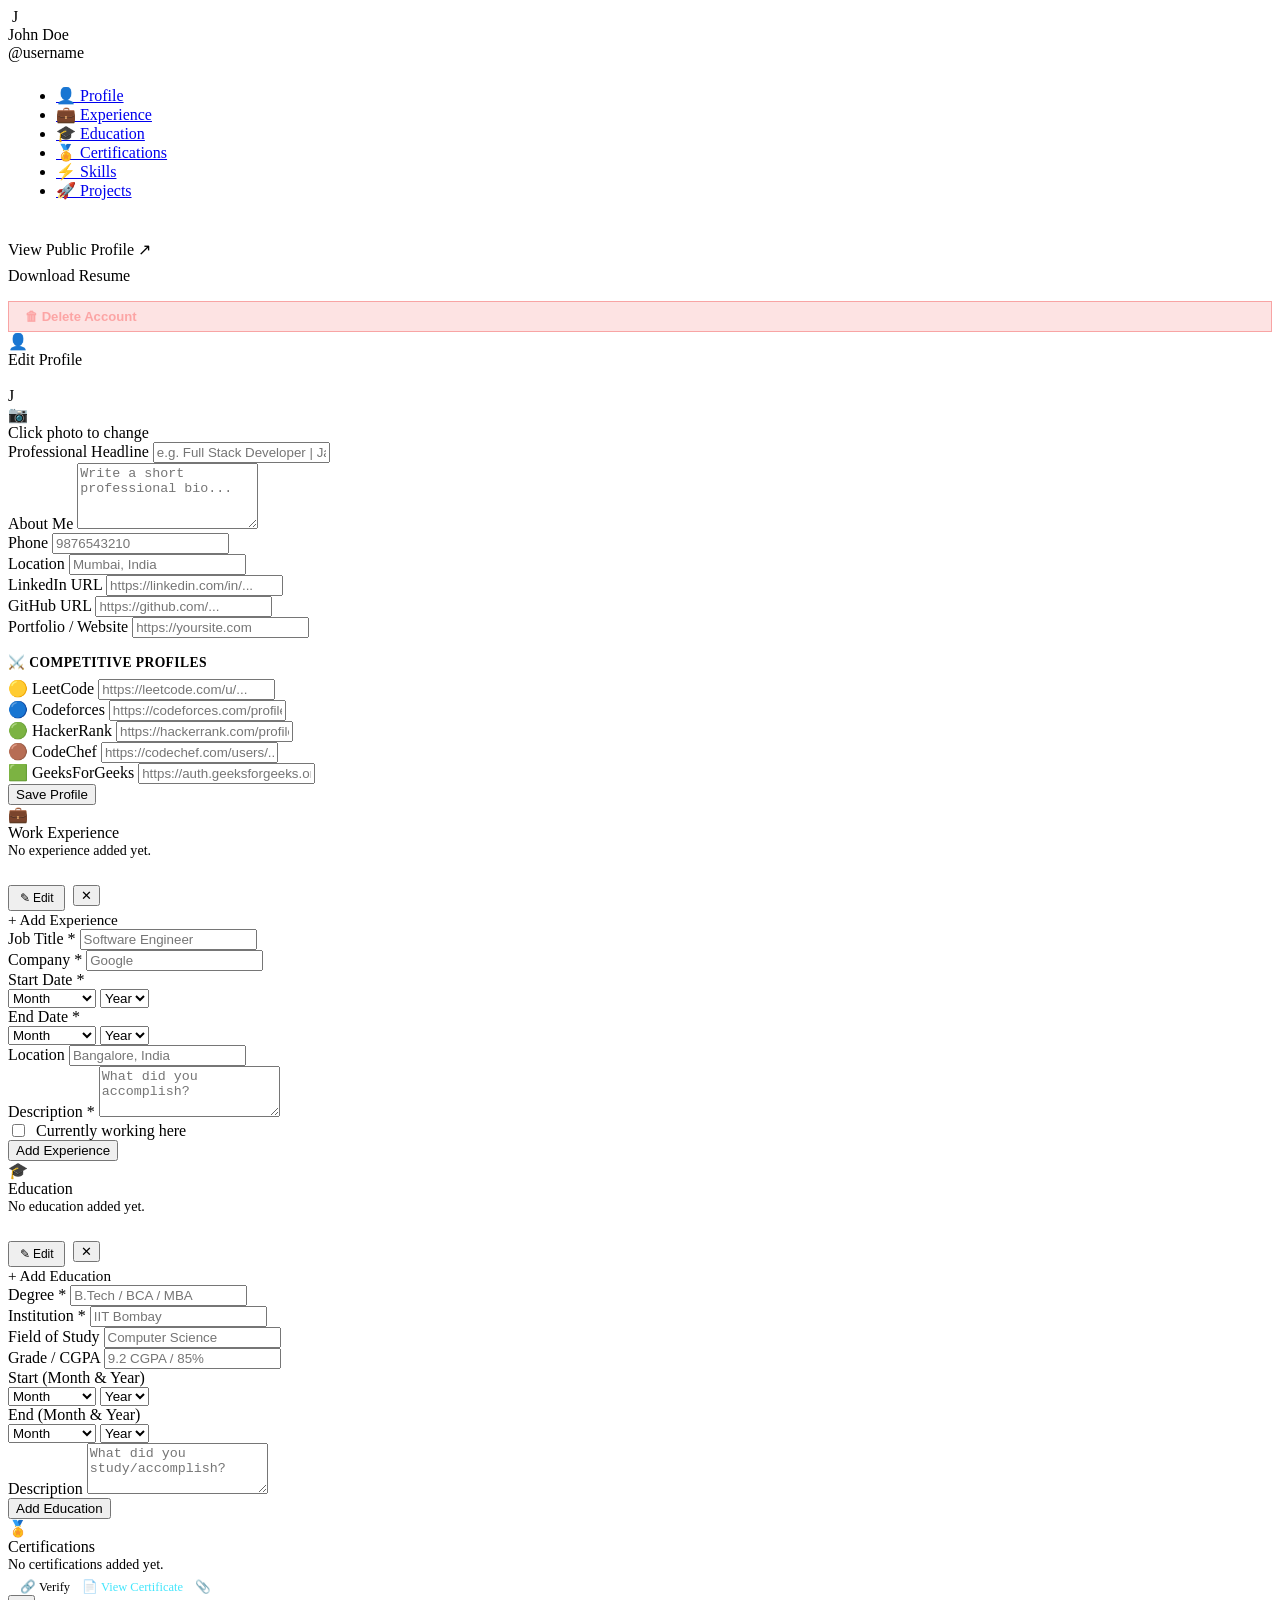
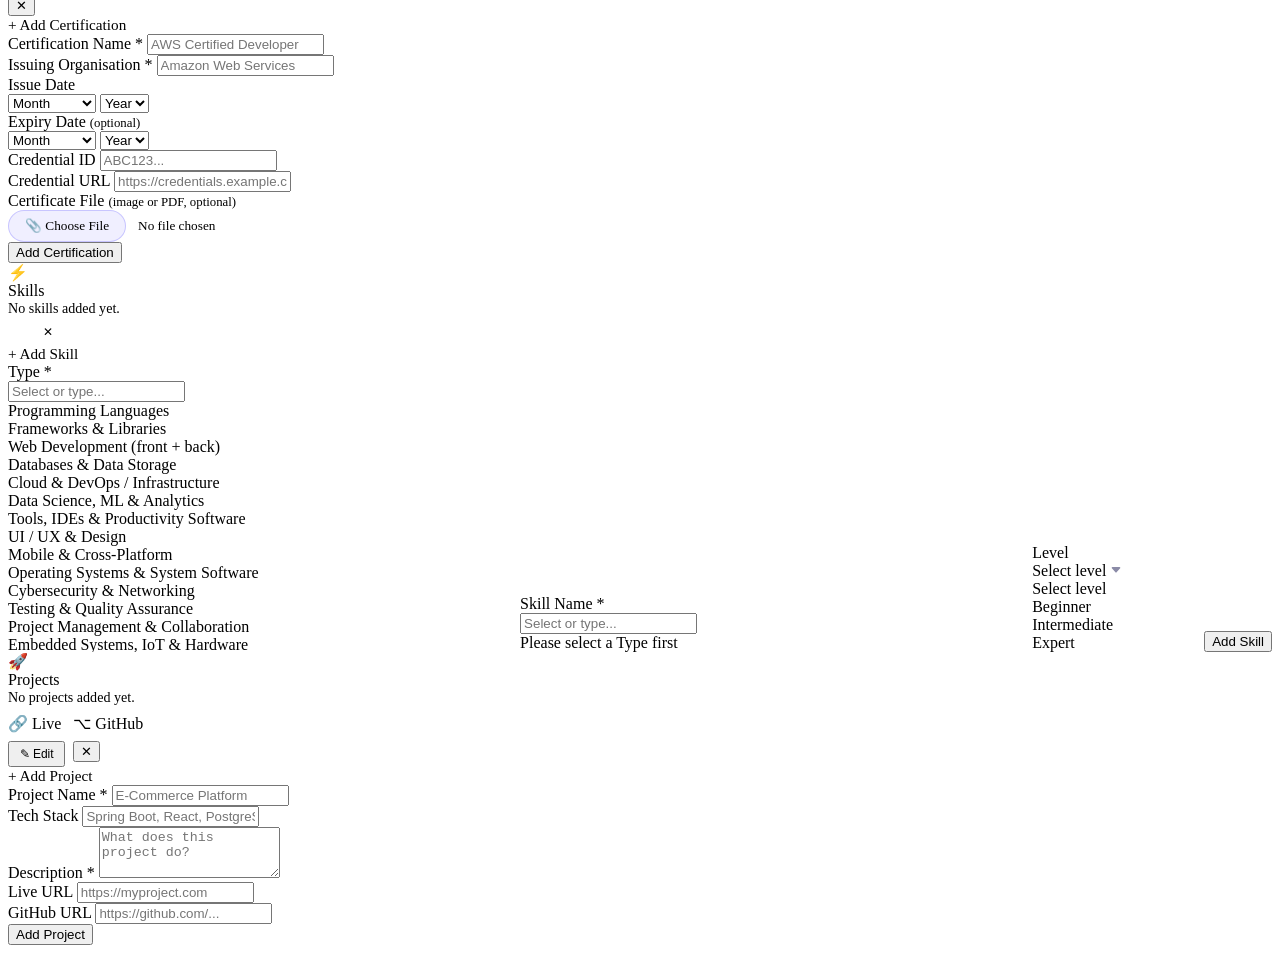
==== commit 924466d6: "Changed UI" ====
--- a/src/main/resources/templates/dashboard.html
+++ b/src/main/resources/templates/dashboard.html
@@ -26,7 +26,7 @@
                 <div class="avatar-name" th:text="${session.fullName}">John Doe</div>
                 <div class="avatar-username">@<span th:text="${session.username}">username</span></div>
             </div>
-            <div class="card" style="padding:0.5rem;">
+            <div style="padding:0.5rem;background:transparent;">
                 <ul class="sidebar-menu">
                     <li><a href="#profile" onclick="switchTab('profile')" class="active" id="tab-profile"> 👤
                             Profile</a></li>
@@ -44,9 +44,9 @@
                     Public Profile ↗</a>
                 <a th:href="@{'/resume/' + ${session.username}}" class="btn btn-primary btn-sm">Download Resume</a>
                 <button type="button" onclick="document.getElementById('deleteModal').style.display='flex'"
-                    style="background:rgba(239,68,68,0.1);border:1px solid rgba(239,68,68,0.3);color:#ef4444;border-radius:var(--radius-sm);padding:0.45rem 1rem;font-size:0.82rem;font-weight:600;cursor:pointer;margin-top:0.5rem;transition:all 0.2s;"
-                    onmouseover="this.style.background='rgba(239,68,68,0.2)'"
-                    onmouseout="this.style.background='rgba(239,68,68,0.1)'">
+                    style="background:rgba(239,68,68,0.15);border:1px solid rgba(239,68,68,0.4);color:#fca5a5;border-radius:var(--radius-sm);padding:0.45rem 1rem;font-size:0.82rem;font-weight:600;cursor:pointer;margin-top:0.5rem;transition:all 0.2s;width:100%;text-align:left;"
+                    onmouseover="this.style.background='rgba(239,68,68,0.28)'"
+                    onmouseout="this.style.background='rgba(239,68,68,0.15)'">
                     🗑 Delete Account
                 </button>
             </div>
@@ -92,7 +92,10 @@
                             <div class="form-group">
                                 <label class="form-label" for="phone">Phone</label>
                                 <input class="form-control" type="tel" id="phone" name="phone"
-                                    th:value="${profile != null ? profile.phone : ''}" placeholder="+91 9876543210" />
+                                    th:value="${profile != null ? profile.phone : ''}" placeholder="9876543210"
+                                    required minlength="10" maxlength="10"
+                                    pattern="[0-9]{10}"
+                                    title="Enter a valid 10-digit phone number" />
                             </div>
                             <div class="form-group">
                                 <label class="form-label" for="location">Location</label>
@@ -218,14 +221,23 @@
                                 <div class="form-row">
                                     <div class="form-group">
                                         <label class="form-label">Start Date *</label>
-                                        <input class="form-control" type="text" name="startDate"
-                                            th:value="${exp.startDate}" required />
-                                    </div>
-                                    <div class="form-group">
-                                        <label class="form-label">End Date <span class="end-date-req"
-                                                th:style="${exp.current ? 'display:none;' : ''}">*</span></label>
-                                        <input class="form-control" type="text" name="endDate" th:value="${exp.endDate}"
-                                            th:required="${!exp.current}" />
+                                        <div class="mpy-picker" th:attr="data-value=${exp.startDate}">
+                                            <div class="mpy-row">
+                                                <select class="form-control mpy-month"><option value="">Month</option><option value="01">January</option><option value="02">February</option><option value="03">March</option><option value="04">April</option><option value="05">May</option><option value="06">June</option><option value="07">July</option><option value="08">August</option><option value="09">September</option><option value="10">October</option><option value="11">November</option><option value="12">December</option></select>
+                                                <select class="form-control mpy-year"><option value="">Year</option><option th:each="yr : ${#numbers.sequence(2035,1950,-1)}" th:value="${yr}" th:text="${yr}"></option></select>
+                                            </div>
+                                            <input type="hidden" name="startDate" class="mpy-hidden" required />
+                                        </div>
+                                    </div>
+                                    <div class="form-group">
+                                        <label class="form-label">End Date <span class="end-date-req" th:style="${exp.current ? 'display:none;' : ''}">*</span></label>
+                                        <div class="mpy-picker" th:attr="data-value=${exp.endDate}">
+                                            <div class="mpy-row">
+                                                <select class="form-control mpy-month"><option value="">Month</option><option value="01">January</option><option value="02">February</option><option value="03">March</option><option value="04">April</option><option value="05">May</option><option value="06">June</option><option value="07">July</option><option value="08">August</option><option value="09">September</option><option value="10">October</option><option value="11">November</option><option value="12">December</option></select>
+                                                <select class="form-control mpy-year"><option value="">Year</option><option th:each="yr : ${#numbers.sequence(2035,1950,-1)}" th:value="${yr}" th:text="${yr}"></option></select>
+                                            </div>
+                                            <input type="hidden" name="endDate" class="mpy-hidden" />
+                                        </div>
                                     </div>
                                 </div>
                                 <div class="form-group">
@@ -272,13 +284,23 @@
                         <div class="form-row">
                             <div class="form-group">
                                 <label class="form-label">Start Date *</label>
-                                <input class="form-control" type="text" name="startDate" placeholder="Jan 2023"
-                                    required />
+                                <div class="mpy-picker">
+                                    <div class="mpy-row">
+                                        <select class="form-control mpy-month"><option value="">Month</option><option value="01">January</option><option value="02">February</option><option value="03">March</option><option value="04">April</option><option value="05">May</option><option value="06">June</option><option value="07">July</option><option value="08">August</option><option value="09">September</option><option value="10">October</option><option value="11">November</option><option value="12">December</option></select>
+                                        <select class="form-control mpy-year"><option value="">Year</option><option th:each="yr : ${#numbers.sequence(2035,1950,-1)}" th:value="${yr}" th:text="${yr}"></option></select>
+                                    </div>
+                                    <input type="hidden" name="startDate" class="mpy-hidden" required />
+                                </div>
                             </div>
                             <div class="form-group">
                                 <label class="form-label">End Date <span class="end-date-req">*</span></label>
-                                <input class="form-control" type="text" name="endDate"
-                                    placeholder="Dec 2024 (or leave blank if current)" required />
+                                <div class="mpy-picker">
+                                    <div class="mpy-row">
+                                        <select class="form-control mpy-month"><option value="">Month</option><option value="01">January</option><option value="02">February</option><option value="03">March</option><option value="04">April</option><option value="05">May</option><option value="06">June</option><option value="07">July</option><option value="08">August</option><option value="09">September</option><option value="10">October</option><option value="11">November</option><option value="12">December</option></select>
+                                        <select class="form-control mpy-year"><option value="">Year</option><option th:each="yr : ${#numbers.sequence(2035,1950,-1)}" th:value="${yr}" th:text="${yr}"></option></select>
+                                    </div>
+                                    <input type="hidden" name="endDate" class="mpy-hidden" required />
+                                </div>
                             </div>
                         </div>
                         <div class="form-group">
@@ -364,14 +386,24 @@
                                 </div>
                                 <div class="form-row">
                                     <div class="form-group">
-                                        <label class="form-label">Start Year</label>
-                                        <input class="form-control" type="text" name="startYear"
-                                            th:value="${edu.startYear}" />
-                                    </div>
-                                    <div class="form-group">
-                                        <label class="form-label">End Year</label>
-                                        <input class="form-control" type="text" name="endYear"
-                                            th:value="${edu.endYear}" />
+                                        <label class="form-label">Start (Month &amp; Year)</label>
+                                        <div class="mpy-picker" th:attr="data-value=${edu.startYear}">
+                                            <div class="mpy-row">
+                                                <select class="form-control mpy-month"><option value="">Month</option><option value="01">January</option><option value="02">February</option><option value="03">March</option><option value="04">April</option><option value="05">May</option><option value="06">June</option><option value="07">July</option><option value="08">August</option><option value="09">September</option><option value="10">October</option><option value="11">November</option><option value="12">December</option></select>
+                                                <select class="form-control mpy-year"><option value="">Year</option><option th:each="yr : ${#numbers.sequence(2035,1950,-1)}" th:value="${yr}" th:text="${yr}"></option></select>
+                                            </div>
+                                            <input type="hidden" name="startYear" class="mpy-hidden" />
+                                        </div>
+                                    </div>
+                                    <div class="form-group">
+                                        <label class="form-label">End (Month &amp; Year)</label>
+                                        <div class="mpy-picker" th:attr="data-value=${edu.endYear}">
+                                            <div class="mpy-row">
+                                                <select class="form-control mpy-month"><option value="">Month</option><option value="01">January</option><option value="02">February</option><option value="03">March</option><option value="04">April</option><option value="05">May</option><option value="06">June</option><option value="07">July</option><option value="08">August</option><option value="09">September</option><option value="10">October</option><option value="11">November</option><option value="12">December</option></select>
+                                                <select class="form-control mpy-year"><option value="">Year</option><option th:each="yr : ${#numbers.sequence(2035,1950,-1)}" th:value="${yr}" th:text="${yr}"></option></select>
+                                            </div>
+                                            <input type="hidden" name="endYear" class="mpy-hidden" />
+                                        </div>
                                     </div>
                                 </div>
                                 <div class="form-group">
@@ -416,12 +448,24 @@
                         </div>
                         <div class="form-row">
                             <div class="form-group">
-                                <label class="form-label">Start Year</label>
-                                <input class="form-control" type="text" name="startYear" placeholder="2020" />
-                            </div>
-                            <div class="form-group">
-                                <label class="form-label">End Year</label>
-                                <input class="form-control" type="text" name="endYear" placeholder="2024" />
+                                <label class="form-label">Start (Month &amp; Year)</label>
+                                <div class="mpy-picker">
+                                    <div class="mpy-row">
+                                        <select class="form-control mpy-month"><option value="">Month</option><option value="01">January</option><option value="02">February</option><option value="03">March</option><option value="04">April</option><option value="05">May</option><option value="06">June</option><option value="07">July</option><option value="08">August</option><option value="09">September</option><option value="10">October</option><option value="11">November</option><option value="12">December</option></select>
+                                        <select class="form-control mpy-year"><option value="">Year</option><option th:each="yr : ${#numbers.sequence(2035,1950,-1)}" th:value="${yr}" th:text="${yr}"></option></select>
+                                    </div>
+                                    <input type="hidden" name="startYear" class="mpy-hidden" />
+                                </div>
+                            </div>
+                            <div class="form-group">
+                                <label class="form-label">End (Month &amp; Year)</label>
+                                <div class="mpy-picker">
+                                    <div class="mpy-row">
+                                        <select class="form-control mpy-month"><option value="">Month</option><option value="01">January</option><option value="02">February</option><option value="03">March</option><option value="04">April</option><option value="05">May</option><option value="06">June</option><option value="07">July</option><option value="08">August</option><option value="09">September</option><option value="10">October</option><option value="11">November</option><option value="12">December</option></select>
+                                        <select class="form-control mpy-year"><option value="">Year</option><option th:each="yr : ${#numbers.sequence(2035,1950,-1)}" th:value="${yr}" th:text="${yr}"></option></select>
+                                    </div>
+                                    <input type="hidden" name="endYear" class="mpy-hidden" />
+                                </div>
                             </div>
                         </div>
                         <div class="form-group">
@@ -494,12 +538,23 @@
                         <div class="form-row">
                             <div class="form-group">
                                 <label class="form-label">Issue Date</label>
-                                <input class="form-control" type="text" name="issueDate" placeholder="Jan 2024" />
-                            </div>
-                            <div class="form-group">
-                                <label class="form-label">Expiry Date</label>
-                                <input class="form-control" type="text" name="expiryDate"
-                                    placeholder="Jan 2027 (optional)" />
+                                <div class="mpy-picker">
+                                    <div class="mpy-row">
+                                        <select class="form-control mpy-month"><option value="">Month</option><option value="01">January</option><option value="02">February</option><option value="03">March</option><option value="04">April</option><option value="05">May</option><option value="06">June</option><option value="07">July</option><option value="08">August</option><option value="09">September</option><option value="10">October</option><option value="11">November</option><option value="12">December</option></select>
+                                        <select class="form-control mpy-year"><option value="">Year</option><option th:each="yr : ${#numbers.sequence(2035,1950,-1)}" th:value="${yr}" th:text="${yr}"></option></select>
+                                    </div>
+                                    <input type="hidden" name="issueDate" class="mpy-hidden" />
+                                </div>
+                            </div>
+                            <div class="form-group">
+                                <label class="form-label">Expiry Date <span style="color:var(--text-subtle);font-size:0.8rem;">(optional)</span></label>
+                                <div class="mpy-picker">
+                                    <div class="mpy-row">
+                                        <select class="form-control mpy-month"><option value="">Month</option><option value="01">January</option><option value="02">February</option><option value="03">March</option><option value="04">April</option><option value="05">May</option><option value="06">June</option><option value="07">July</option><option value="08">August</option><option value="09">September</option><option value="10">October</option><option value="11">November</option><option value="12">December</option></select>
+                                        <select class="form-control mpy-year"><option value="">Year</option><option th:each="yr : ${#numbers.sequence(2035,1950,-1)}" th:value="${yr}" th:text="${yr}"></option></select>
+                                    </div>
+                                    <input type="hidden" name="expiryDate" class="mpy-hidden" />
+                                </div>
                             </div>
                         </div>
                         <div class="form-row">
@@ -782,6 +837,45 @@
     </div>
 
     <script th:src="@{/js/dashboard.js}"></script>
+
+    <!-- Month-Year Picker Initialiser -->
+    <script>
+    (function () {
+        function initPickers() {
+            document.querySelectorAll('.mpy-picker').forEach(function (picker) {
+                var monthSel = picker.querySelector('.mpy-month');
+                var yearSel  = picker.querySelector('.mpy-year');
+                var hidden   = picker.querySelector('.mpy-hidden');
+
+                // Pre-populate from existing value (format: YYYY-MM)
+                var existing = picker.getAttribute('data-value') || '';
+                if (existing && existing.indexOf('-') !== -1) {
+                    var parts = existing.split('-');
+                    yearSel.value  = parts[0];
+                    monthSel.value = parts[1];
+                    hidden.value   = existing;
+                }
+
+                function sync() {
+                    var m = monthSel.value;
+                    var y = yearSel.value;
+                    hidden.value = (m && y) ? y + '-' + m : '';
+                }
+
+                monthSel.addEventListener('change', sync);
+                yearSel.addEventListener('change', sync);
+            });
+        }
+
+        // Run on page load and also after dynamic edit forms are shown
+        document.addEventListener('DOMContentLoaded', initPickers);
+        // Re-run when any edit form is toggled open (MutationObserver)
+        var observer = new MutationObserver(initPickers);
+        document.querySelectorAll('.tab-panel').forEach(function(p) {
+            observer.observe(p, { childList: true, subtree: true, attributeFilter: ['style', 'class'] });
+        });
+    })();
+    </script>
 
     <!-- Delete Account Confirmation Modal -->
     <div id="deleteModal"
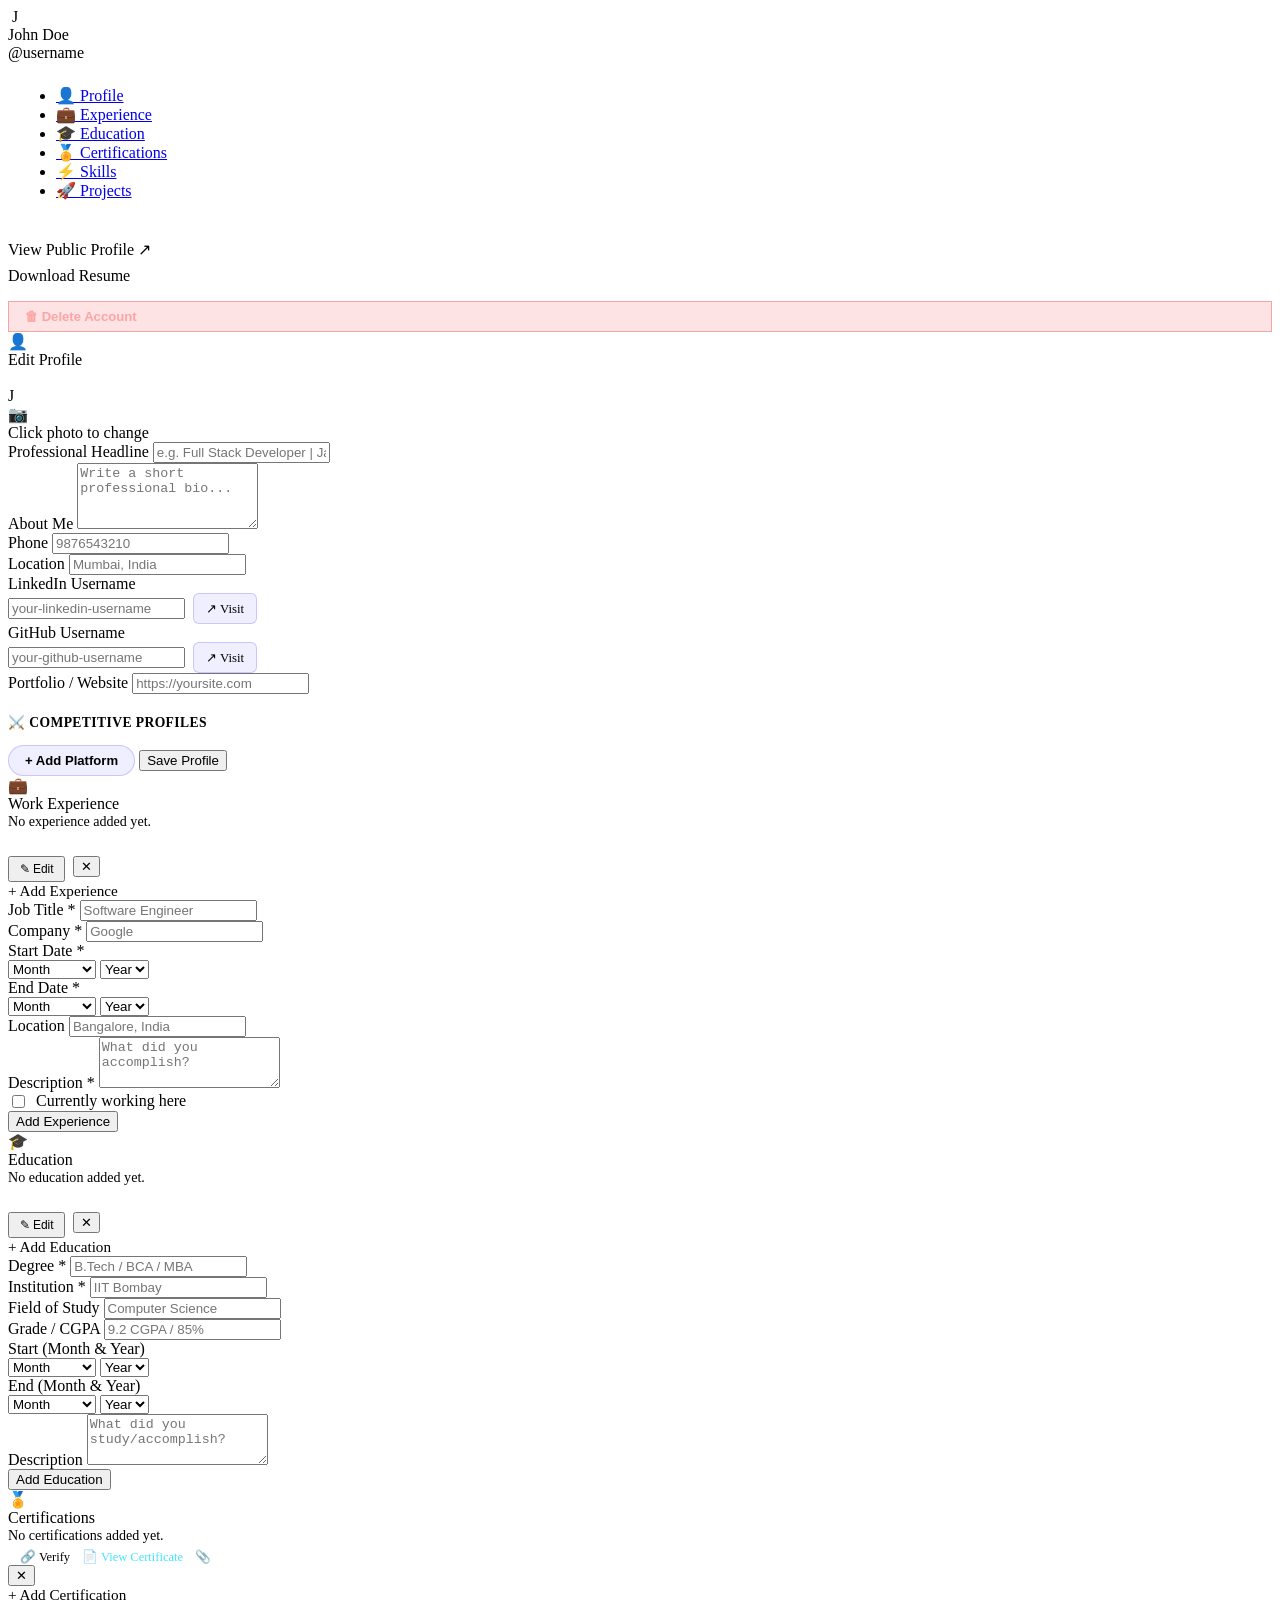
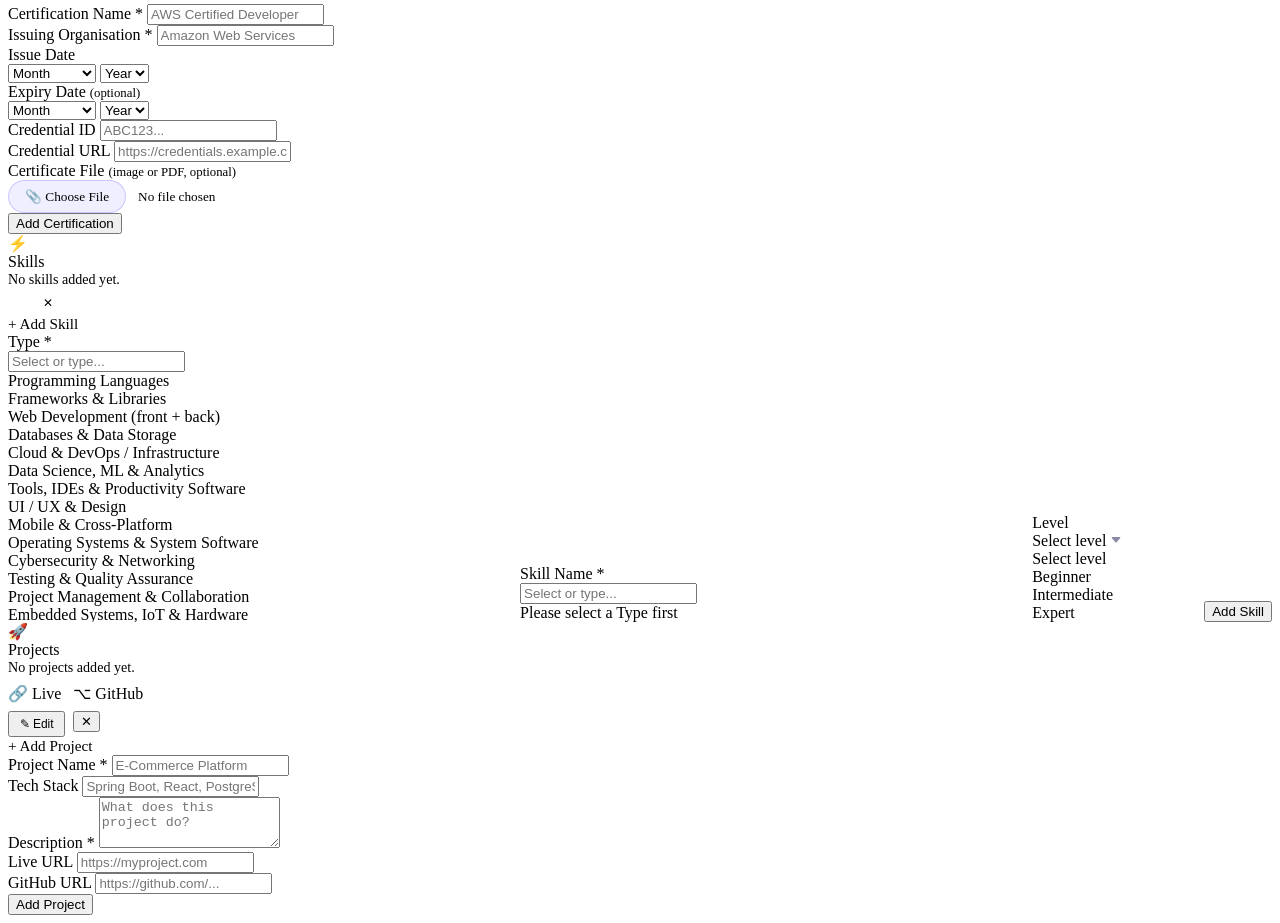
==== commit e746e35b: "URL Related UI/UX Fixes" ====
--- a/src/main/resources/templates/dashboard.html
+++ b/src/main/resources/templates/dashboard.html
@@ -105,16 +105,30 @@
                         </div>
                         <div class="form-row">
                             <div class="form-group">
-                                <label class="form-label" for="linkedin">LinkedIn URL</label>
-                                <input class="form-control" type="url" id="linkedin" name="linkedin"
-                                    th:value="${profile != null ? profile.linkedin : ''}"
-                                    placeholder="https://linkedin.com/in/..." />
-                            </div>
-                            <div class="form-group">
-                                <label class="form-label" for="github">GitHub URL</label>
-                                <input class="form-control" type="url" id="github" name="github"
-                                    th:value="${profile != null ? profile.github : ''}"
-                                    placeholder="https://github.com/..." />
+                                <label class="form-label" for="linkedin">LinkedIn Username</label>
+                                <div style="display:flex;align-items:center;gap:0.5rem;">
+                                    <input class="form-control" type="text" id="linkedin" name="linkedin"
+                                        th:value="${profile != null ? profile.linkedin : ''}"
+                                        placeholder="your-linkedin-username"
+                                        oninput="updateSocialLink('linkedin','https://linkedin.com/in/')" />
+                                    <a id="linkedin-link" href="#" target="_blank"
+                                       th:href="${profile != null and profile.linkedin != null and !profile.linkedin.isEmpty()} ? 'https://linkedin.com/in/' + ${profile.linkedin} : '#'"
+                                       style="padding:0.4rem 0.75rem;background:rgba(108,99,255,0.1);border:1px solid rgba(108,99,255,0.3);border-radius:6px;font-size:0.8rem;color:var(--primary);white-space:nowrap;text-decoration:none;"
+                                       title="Visit LinkedIn profile">↗ Visit</a>
+                                </div>
+                            </div>
+                            <div class="form-group">
+                                <label class="form-label" for="github">GitHub Username</label>
+                                <div style="display:flex;align-items:center;gap:0.5rem;">
+                                    <input class="form-control" type="text" id="github" name="github"
+                                        th:value="${profile != null ? profile.github : ''}"
+                                        placeholder="your-github-username"
+                                        oninput="updateSocialLink('github','https://github.com/')" />
+                                    <a id="github-link" href="#" target="_blank"
+                                       th:href="${profile != null and profile.github != null and !profile.github.isEmpty()} ? 'https://github.com/' + ${profile.github} : '#'"
+                                       style="padding:0.4rem 0.75rem;background:rgba(108,99,255,0.1);border:1px solid rgba(108,99,255,0.3);border-radius:6px;font-size:0.8rem;color:var(--primary);white-space:nowrap;text-decoration:none;"
+                                       title="Visit GitHub profile">↗ Visit</a>
+                                </div>
                             </div>
                         </div>
                         <div class="form-group">
@@ -124,43 +138,34 @@
                                 placeholder="https://yoursite.com" />
                         </div>
 
-                        <!-- Competitive Coding Profiles -->
-                        <div
-                            style="margin-top:1rem;margin-bottom:0.5rem;font-weight:600;font-size:0.85rem;color:var(--text-muted);letter-spacing:0.03em;">
-                            ⚔️ COMPETITIVE PROFILES</div>
-                        <div class="form-row">
-                            <div class="form-group">
-                                <label class="form-label" for="leetcode">🟡 LeetCode</label>
-                                <input class="form-control" type="url" id="leetcode" name="leetcode"
-                                    th:value="${profile != null ? profile.leetcode : ''}"
-                                    placeholder="https://leetcode.com/u/..." />
-                            </div>
-                            <div class="form-group">
-                                <label class="form-label" for="codeforces">🔵 Codeforces</label>
-                                <input class="form-control" type="url" id="codeforces" name="codeforces"
-                                    th:value="${profile != null ? profile.codeforces : ''}"
-                                    placeholder="https://codeforces.com/profile/..." />
-                            </div>
-                        </div>
-                        <div class="form-row">
-                            <div class="form-group">
-                                <label class="form-label" for="hackerrank">🟢 HackerRank</label>
-                                <input class="form-control" type="url" id="hackerrank" name="hackerrank"
-                                    th:value="${profile != null ? profile.hackerrank : ''}"
-                                    placeholder="https://hackerrank.com/profile/..." />
-                            </div>
-                            <div class="form-group">
-                                <label class="form-label" for="codechef">🟤 CodeChef</label>
-                                <input class="form-control" type="url" id="codechef" name="codechef"
-                                    th:value="${profile != null ? profile.codechef : ''}"
-                                    placeholder="https://codechef.com/users/..." />
-                            </div>
-                        </div>
-                        <div class="form-group">
-                            <label class="form-label" for="geeksforgeeks">🟩 GeeksForGeeks</label>
-                            <input class="form-control" type="url" id="geeksforgeeks" name="geeksforgeeks"
-                                th:value="${profile != null ? profile.geeksforgeeks : ''}"
-                                placeholder="https://auth.geeksforgeeks.org/user/..." />
+                        <!-- ===== COMPETITIVE PROFILES (dynamic pick-list) ===== -->
+                        <!-- Hidden inputs – always submitted so backend keeps existing values -->
+                        <input type="hidden" id="leetcode"       name="leetcode"       th:value="${profile != null ? profile.leetcode       : ''}" />
+                        <input type="hidden" id="codeforces"     name="codeforces"     th:value="${profile != null ? profile.codeforces     : ''}" />
+                        <input type="hidden" id="hackerrank"     name="hackerrank"     th:value="${profile != null ? profile.hackerrank     : ''}" />
+                        <input type="hidden" id="codechef"       name="codechef"       th:value="${profile != null ? profile.codechef       : ''}" />
+                        <input type="hidden" id="geeksforgeeks"  name="geeksforgeeks"  th:value="${profile != null ? profile.geeksforgeeks  : ''}" />
+
+                        <div style="margin-top:1.25rem;margin-bottom:0.4rem;font-weight:600;font-size:0.85rem;color:var(--text-muted);letter-spacing:0.03em;">
+                            ⚔️ COMPETITIVE PROFILES
+                        </div>
+
+                        <!-- Saved platform rows rendered by JS on page load -->
+                        <div id="cp-list" style="display:flex;flex-direction:column;gap:0.5rem;margin-bottom:0.5rem;"></div>
+
+                        <!-- Add Platform button + dropdown -->
+                        <div style="position:relative;display:inline-block;">
+                            <button type="button" id="cp-add-btn"
+                                onclick="toggleCpDropdown()"
+                                style="display:inline-flex;align-items:center;gap:0.4rem;padding:0.42rem 1rem;background:rgba(108,99,255,0.1);border:1px solid rgba(108,99,255,0.3);border-radius:50px;font-size:0.82rem;color:var(--primary);cursor:pointer;font-weight:600;transition:background 0.2s;"
+                                onmouseover="this.style.background='rgba(108,99,255,0.2)'"
+                                onmouseout="this.style.background='rgba(108,99,255,0.1)'">
+                                + Add Platform
+                            </button>
+                            <div id="cp-dropdown"
+                                style="display:none;position:absolute;top:calc(100% + 6px);left:0;z-index:200;background:var(--bg-card,#fff);border:1px solid var(--border,#d1d5db);border-radius:10px;box-shadow:0 8px 24px rgba(0,0,0,0.12);min-width:200px;overflow:hidden;">
+                                <!-- Options injected by JS (only unselected platforms shown) -->
+                            </div>
                         </div>
 
                         <button type="submit" id="saveProfileBtn" class="btn btn-primary">Save Profile</button>
@@ -210,7 +215,7 @@
                                     <div class="form-group">
                                         <label class="form-label">Job Title *</label>
                                         <input class="form-control" type="text" name="jobTitle"
-                                            th:value="${exp.jobTitle}" required />
+                                            th:value="${exp.jobTitle}" required list="job-title-list" />
                                     </div>
                                     <div class="form-group">
                                         <label class="form-label">Company *</label>
@@ -274,7 +279,7 @@
                             <div class="form-group">
                                 <label class="form-label">Job Title *</label>
                                 <input class="form-control" type="text" name="jobTitle" placeholder="Software Engineer"
-                                    required />
+                                    required list="job-title-list" />
                             </div>
                             <div class="form-group">
                                 <label class="form-label">Company *</label>
@@ -365,7 +370,7 @@
                                     <div class="form-group">
                                         <label class="form-label">Degree *</label>
                                         <input class="form-control" type="text" name="degree" th:value="${edu.degree}"
-                                            required />
+                                            required list="degree-list" />
                                     </div>
                                     <div class="form-group">
                                         <label class="form-label">Institution *</label>
@@ -377,7 +382,7 @@
                                     <div class="form-group">
                                         <label class="form-label">Field of Study</label>
                                         <input class="form-control" type="text" name="fieldOfStudy"
-                                            th:value="${edu.fieldOfStudy}" />
+                                            th:value="${edu.fieldOfStudy}" list="fos-list" />
                                     </div>
                                     <div class="form-group">
                                         <label class="form-label">Grade / CGPA</label>
@@ -427,7 +432,7 @@
                             <div class="form-group">
                                 <label class="form-label">Degree *</label>
                                 <input class="form-control" type="text" name="degree" placeholder="B.Tech / BCA / MBA"
-                                    required />
+                                    required list="degree-list" />
                             </div>
                             <div class="form-group">
                                 <label class="form-label">Institution *</label>
@@ -439,7 +444,65 @@
                             <div class="form-group">
                                 <label class="form-label">Field of Study</label>
                                 <input class="form-control" type="text" name="fieldOfStudy"
-                                    placeholder="Computer Science" />
+                                    placeholder="Computer Science" list="fos-list" />
+
+                                <!-- Shared datalists (visible globally within page) -->
+                                <datalist id="job-title-list">
+                                    <option value="Software Engineer"><option value="Senior Software Engineer">
+                                    <option value="Junior Software Engineer"><option value="Full Stack Developer">
+                                    <option value="Frontend Developer"><option value="Backend Developer">
+                                    <option value="Mobile App Developer"><option value="Android Developer">
+                                    <option value="iOS Developer"><option value="React Native Developer">
+                                    <option value="DevOps Engineer"><option value="Site Reliability Engineer">
+                                    <option value="Cloud Engineer"><option value="Data Engineer">
+                                    <option value="Data Scientist"><option value="Machine Learning Engineer">
+                                    <option value="AI Engineer"><option value="Data Analyst">
+                                    <option value="Business Analyst"><option value="Product Manager">
+                                    <option value="Project Manager"><option value="Scrum Master">
+                                    <option value="QA Engineer"><option value="Test Automation Engineer">
+                                    <option value="Security Engineer"><option value="Cybersecurity Analyst">
+                                    <option value="Network Engineer"><option value="Systems Administrator">
+                                    <option value="Database Administrator"><option value="Embedded Systems Engineer">
+                                    <option value="UI/UX Designer"><option value="Graphic Designer">
+                                    <option value="Technical Writer"><option value="Research Intern">
+                                    <option value="Software Development Intern"><option value="Data Science Intern">
+                                    <option value="Web Developer"><option value="Solutions Architect">
+                                    <option value="IT Consultant"><option value="Technical Lead">
+                                    <option value="Engineering Manager">
+                                </datalist>
+                                <datalist id="degree-list">
+                                    <option value="B.Tech"><option value="B.E">
+                                    <option value="B.Sc"><option value="B.Com"><option value="B.A">
+                                    <option value="BCA"><option value="BBA"><option value="B.Pharm">
+                                    <option value="M.Tech"><option value="M.E">
+                                    <option value="M.Sc"><option value="M.Com"><option value="M.A">
+                                    <option value="MCA"><option value="MBA"><option value="M.Pharm">
+                                    <option value="Ph.D"><option value="MS">
+                                    <option value="Diploma"><option value="Polytechnic Diploma">
+                                    <option value="12th (HSC)"><option value="10th (SSC)">
+                                    <option value="B.Arch"><option value="B.Des"><option value="LLB">
+                                    <option value="MBBS"><option value="BDS">
+                                </datalist>
+                                <datalist id="fos-list">
+                                    <option value="Computer Science"><option value="Computer Science and Engineering">
+                                    <option value="Information Technology"><option value="Electronics and Communication Engineering">
+                                    <option value="Electrical Engineering"><option value="Mechanical Engineering">
+                                    <option value="Civil Engineering"><option value="Chemical Engineering">
+                                    <option value="Aerospace Engineering"><option value="Biomedical Engineering">
+                                    <option value="Data Science"><option value="Artificial Intelligence">
+                                    <option value="Machine Learning"><option value="Cyber Security">
+                                    <option value="Software Engineering"><option value="Information Systems">
+                                    <option value="Mathematics"><option value="Statistics">
+                                    <option value="Physics"><option value="Chemistry">
+                                    <option value="Commerce"><option value="Economics">
+                                    <option value="Business Administration"><option value="Finance">
+                                    <option value="Marketing"><option value="Human Resources">
+                                    <option value="Psychology"><option value="English Literature">
+                                    <option value="Journalism and Mass Communication">
+                                    <option value="Architecture"><option value="Design">
+                                    <option value="Law"><option value="Medicine">
+                                    <option value="Pharmacy"><option value="Biotechnology">
+                                </datalist>
                             </div>
                             <div class="form-group">
                                 <label class="form-label">Grade / CGPA</label>
@@ -875,6 +938,160 @@
             observer.observe(p, { childList: true, subtree: true, attributeFilter: ['style', 'class'] });
         });
     })();
+    </script>
+
+    <!-- Social links + Competitive Profile pick-list -->
+    <script>
+    /* ---- Social links (LinkedIn / GitHub) ---- */
+    function updateSocialLink(id, baseUrl) {
+        var input = document.getElementById(id);
+        var link  = document.getElementById(id + '-link');
+        if (!input || !link) return;
+        var val = input.value.trim();
+        link.href = val ? baseUrl + val : '#';
+    }
+
+    /* ---- Competitive Profiles pick-list ---- */
+    var CP_PLATFORMS = [
+        { id: 'leetcode',      label: '🟡 LeetCode',      base: 'https://leetcode.com/u/'                },
+        { id: 'codeforces',    label: '🔵 Codeforces',    base: 'https://codeforces.com/profile/'        },
+        { id: 'hackerrank',    label: '🟢 HackerRank',    base: 'https://www.hackerrank.com/profile/'    },
+        { id: 'codechef',      label: '🟤 CodeChef',      base: 'https://www.codechef.com/users/'        },
+        { id: 'geeksforgeeks', label: '🟩 GeeksForGeeks', base: 'https://www.geeksforgeeks.org/user/'    }
+    ];
+
+    /* Render all platform rows that currently have a value */
+    function renderCpList() {
+        var list = document.getElementById('cp-list');
+        if (!list) return;
+        list.innerHTML = '';
+        CP_PLATFORMS.forEach(function(p) {
+            var hidden = document.getElementById(p.id);
+            if (hidden && hidden.value.trim()) {
+                list.appendChild(makeCpRow(p, hidden.value.trim()));
+            }
+        });
+        renderCpDropdown();
+    }
+
+    /* Build one visible platform row */
+    function makeCpRow(p, username) {
+        var row = document.createElement('div');
+        row.id  = 'cp-row-' + p.id;
+        row.style.cssText = 'display:flex;align-items:center;gap:0.5rem;background:var(--bg-subtle,rgba(108,99,255,0.05));border:1px solid var(--border,#d1d5db);border-radius:8px;padding:0.4rem 0.6rem;';
+
+        var badge = document.createElement('span');
+        badge.style.cssText = 'font-size:0.82rem;font-weight:600;min-width:130px;color:var(--text,#1e293b);';
+        badge.textContent = p.label;
+
+        var inp = document.createElement('input');
+        inp.type  = 'text';
+        inp.value = username;
+        inp.placeholder = 'username';
+        inp.className = 'form-control';
+        inp.style.cssText = 'flex:1;font-size:0.85rem;padding:0.3rem 0.6rem;';
+        inp.oninput = (function(pid, base) {
+            return function() {
+                var hidden = document.getElementById(pid);
+                if (hidden) hidden.value = this.value.trim();
+                var visitLink = document.getElementById('cp-visit-' + pid);
+                if (visitLink) visitLink.href = this.value.trim() ? base + encodeURIComponent(this.value.trim()) : '#';
+            };
+        })(p.id, p.base);
+
+        var visitA = document.createElement('a');
+        visitA.id = 'cp-visit-' + p.id;
+        visitA.href   = username ? p.base + encodeURIComponent(username) : '#';
+        visitA.target = '_blank';
+        visitA.textContent = '↗ Visit';
+        visitA.style.cssText = 'padding:0.3rem 0.65rem;background:rgba(108,99,255,0.1);border:1px solid rgba(108,99,255,0.3);border-radius:6px;font-size:0.78rem;color:var(--primary,#6c63ff);white-space:nowrap;text-decoration:none;';
+
+        var removeBtn = document.createElement('button');
+        removeBtn.type = 'button';
+        removeBtn.textContent = '✕';
+        removeBtn.title = 'Remove ' + p.label;
+        removeBtn.style.cssText = 'background:none;border:none;color:var(--text-muted,#94a3b8);font-size:0.9rem;cursor:pointer;padding:0 0.2rem;line-height:1;';
+        removeBtn.onclick = (function(pid) {
+            return function() {
+                var hidden = document.getElementById(pid);
+                if (hidden) hidden.value = '';
+                var rowEl = document.getElementById('cp-row-' + pid);
+                if (rowEl) rowEl.remove();
+                renderCpDropdown();
+            };
+        })(p.id);
+
+        row.appendChild(badge);
+        row.appendChild(inp);
+        row.appendChild(visitA);
+        row.appendChild(removeBtn);
+        return row;
+    }
+
+    /* Rebuild dropdown with only platforms NOT yet in the list */
+    function renderCpDropdown() {
+        var dd = document.getElementById('cp-dropdown');
+        if (!dd) return;
+        dd.innerHTML = '';
+        var any = false;
+        CP_PLATFORMS.forEach(function(p) {
+            var hidden = document.getElementById(p.id);
+            if (hidden && hidden.value.trim()) return; // already added
+            any = true;
+            var opt = document.createElement('div');
+            opt.textContent = p.label;
+            opt.style.cssText = 'padding:0.55rem 1rem;font-size:0.85rem;cursor:pointer;color:var(--text,#1e293b);transition:background 0.15s;';
+            opt.onmouseover = function() { this.style.background = 'rgba(108,99,255,0.08)'; };
+            opt.onmouseout  = function() { this.style.background = ''; };
+            opt.onclick = (function(platform) {
+                return function() {
+                    addCpPlatform(platform);
+                    closeCpDropdown();
+                };
+            })(p);
+            dd.appendChild(opt);
+        });
+        if (!any) {
+            var note = document.createElement('div');
+            note.textContent = 'All platforms added ✓';
+            note.style.cssText = 'padding:0.55rem 1rem;font-size:0.82rem;color:var(--text-muted,#94a3b8);';
+            dd.appendChild(note);
+        }
+        // Hide the Add button when all platforms are added
+        var addBtn = document.getElementById('cp-add-btn');
+        if (addBtn) addBtn.style.display = any ? '' : 'none';
+    }
+
+    function addCpPlatform(p) {
+        var list = document.getElementById('cp-list');
+        if (!list || document.getElementById('cp-row-' + p.id)) return;
+        list.appendChild(makeCpRow(p, ''));
+        renderCpDropdown();
+        // Focus the new input
+        var newInp = document.querySelector('#cp-row-' + p.id + ' input');
+        if (newInp) newInp.focus();
+    }
+
+    function toggleCpDropdown() {
+        var dd = document.getElementById('cp-dropdown');
+        if (!dd) return;
+        dd.style.display = dd.style.display === 'none' ? 'block' : 'none';
+    }
+    function closeCpDropdown() {
+        var dd = document.getElementById('cp-dropdown');
+        if (dd) dd.style.display = 'none';
+    }
+
+    // Close dropdown when clicking outside
+    document.addEventListener('click', function(e) {
+        var btn = document.getElementById('cp-add-btn');
+        var dd  = document.getElementById('cp-dropdown');
+        if (dd && btn && !btn.contains(e.target) && !dd.contains(e.target)) {
+            dd.style.display = 'none';
+        }
+    });
+
+    document.addEventListener('DOMContentLoaded', renderCpList);
     </script>
 
     <!-- Delete Account Confirmation Modal -->
